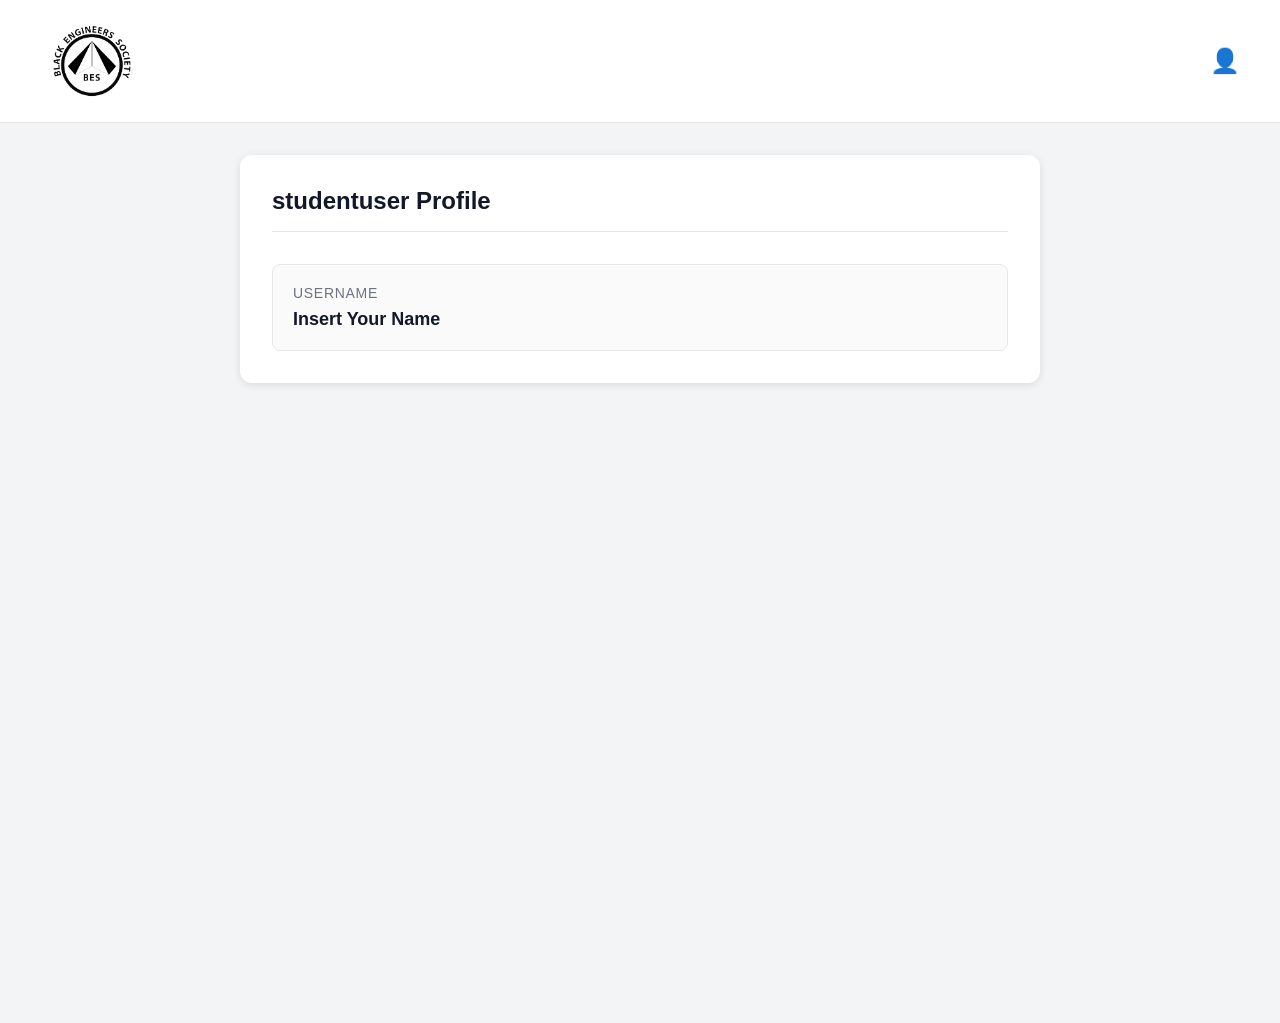
==== TTPSpringProject-Week1-master/attendance-dashboard-app/profile.html @ 58e1ac23 "week1" ====
<!DOCTYPE html>
<html lang="en">
<head>
    <meta charset="UTF-8">
    <meta name="viewport" content="width=device-width, initial-scale=1.0">
    <title>Attendance Dashboard - Profile</title>
    <link rel="stylesheet" href="css/styles.css">
</head>
<body>
    <header>
        <div class="header-container">
            <a href="index.html" class="header-logo">
                <img src="public/images/bes-black.png" alt="Logo" width="120" height="90">
            </a>
            <div class="header-middle"></div>
            <div class="header-user-section">
                <button id="user-menu-button" class="header-user-button" aria-label="User account menu">
                    👤
                </button>
                <div id="user-dropdown" class="header-dropdown" style="display: none;">
                    <a href="index.html" class="header-dropdown-item header-dropdown-divider">Leaderboard</a>
                </div>
            </div>
        </div>
    </header>

    <main class="profile-page">
        <div class="profile-container">
            <!-- TODO: Students - Add profile structure here -->
            <!-- Requirements:
                - Use <h1> for the title with class="profile-title"
                - Use <div> with class="profile-info-grid" for the info container
                - Use <div> with class="profile-info-item" for each field
                - Use <div> with class="profile-info-label" for labels
                - Use <div> with class="profile-info-value" for values
                
                Implement this for values:
                - Username
                - Year
                - Major
                - Main Club
                - Events Attended
            -->
            <div class="profile-header">
                <h1 class="profile-title">studentuser Profile</h1>
            </div>

            <div class="profile-info-grid">
                <div class="profile-info-item">
                    <div class="profile-info-label">Username</div>
                    <div class="profile-info-value">Insert Your Name</div>
                </div>
                <!-- Implement the rest -->
            </div>
        </div>
    </main>

    <script src="js/profile.js"></script>
</body>
</html>
---- TTPSpringProject-Week1-master/attendance-dashboard-app/css/styles.css ----
:root {
  --background: #ffffff;
  --foreground: #171717;
  --border-color: #e5e5e5;
  --hover-bg: #f5f5f5;
}

@media (prefers-color-scheme: dark) {
  :root {
    --background: #0a0a0a;
    --foreground: #ededed;
    --border-color: #333333;
    --hover-bg: #1a1a1a;
  }
}

* {
  margin: 0;
  padding: 0;
  box-sizing: border-box;
}

body {
  background: var(--background);
  color: var(--foreground);
  font-family: Arial, Helvetica, sans-serif;
}

/* ============================================================================
   HEADER STYLES (pre-implemented)
   ============================================================================ */

header {
  border-bottom: 1px solid var(--border-color);
}

.header-container {
  display: flex;
  align-items: center;
  justify-content: space-between;
  padding: 1rem 2rem;
}

.header-logo {
  display: flex;
  align-items: center;
  text-decoration: none;
}

.header-middle {
  flex: 1;
}

.header-user-section {
  position: relative;
}

.header-user-button {
  background: none;
  border: none;
  cursor: pointer;
  font-size: 1.5rem;
  padding: 0.5rem;
  transition: opacity 0.2s ease;
}

.header-user-button:hover {
  opacity: 0.7;
}

.header-dropdown {
  position: absolute;
  right: 0;
  margin-top: 0.5rem;
  width: 12rem;
  background: var(--background);
  border: 1px solid var(--border-color);
  border-radius: 0.5rem;
  box-shadow: 0 4px 6px rgba(0, 0, 0, 0.1);
  z-index: 50;
  display: none;
}

.header-dropdown-item {
  display: block;
  width: 100%;
  padding: 0.75rem 1rem;
  text-align: left;
  background: none;
  border: none;
  cursor: pointer;
  color: var(--foreground);
  text-decoration: none;
  transition: background-color 0.2s ease;
  font-size: 1rem;
}

.header-dropdown-item:hover {
  background-color: var(--hover-bg);
}

.header-dropdown-divider {
  border-bottom: 1px solid var(--border-color);
}

/* ============================================================================
   LEADERBOARD STYLES (pre-implemented - container styles)
   ============================================================================ */

.leaderboard-wrapper {
    padding: 2rem;
    max-width: 1200px;
    margin: 0 auto;
}

.leaderboard-container {
    background: white;
    border-radius: 8px;
    box-shadow: 0 2px 8px rgba(0, 0, 0, 0.1);
    padding: 1.5rem;
}

.leaderboard-container h1 {
    font-size: 1.75rem;
    font-weight: 600;
    color: #111827;
    margin-bottom: 1.5rem;
}

.leaderboard-table {
    width: 100%;
    border-collapse: collapse;
}

/* ============================================================================
   LEADERBOARD STYLES (STUDENT TODO)
   Style the table header and cells
   ============================================================================ */

/* TODO: Style the table header row (the dark background with column titles)
   Add: background-color with a dark color like #374151 */
.leaderboard-table thead {
    /* TODO: Add background-color */
}

/* TODO: Style the header cells (Username, Year, Major, Main Club, Events Attended)
   Add these properties:
   - padding: 14px 16px (space inside the cells)
   - text-align: left (align text to the left)
   - font-weight: 600 (make text semi-bold)
   - color: white (white text on dark background)
   - border-bottom: 3px solid #1f2937 (darker border at bottom) */
.leaderboard-table th {
    /* TODO: Style header cells */
}

/* TODO: Style the data cells (where the student information appears)
   Add these properties:
   - padding: 14px 16px (same as headers for alignment)
   - border-bottom: 1px solid #e5e7eb (light gray line between rows)
   - color: #374151 (text color) */
.leaderboard-table td {
    /* TODO: Style data cells */
}

/* TODO: Enable smooth transition for hover effect
   Add: transition: background-color 0.2s ease */
.leaderboard-table tbody tr {
    /* TODO: Add transition */
}

/* TODO: Style the hover effect (background color when mouse is over a row)
   Add: background-color with a light gray like #f3f4f6 */
.leaderboard-table tbody tr:hover {
    /* TODO: Add background-color on hover */
}

/* ============================================================================
   PROFILE PAGE STYLES (pre-implemented - container and card styles)
   ============================================================================ */

.profile-page {
    padding: 2rem;
    min-height: 100vh;
    background-color: #f3f4f6;
}

.profile-container {
    max-width: 800px;
    margin: 0 auto;
    background: white;
    border-radius: 12px;
    padding: 2rem;
    box-shadow: 0 2px 8px rgba(0, 0, 0, 0.1);
}

.profile-header {
    display: flex;
    justify-content: space-between;
    align-items: center;
    margin-bottom: 2rem;
    padding-bottom: 1rem;
    border-bottom: 1px solid #e5e7eb;
}

.profile-title {
    font-size: 1.5rem;
    font-weight: 600;
    color: #111827;
}

.profile-info-item {
    padding: 1.25rem;
    border: 1px solid #e5e7eb;
    border-radius: 8px;
    background: #fafafa;
}

.profile-info-label {
    font-size: 0.875rem;
    font-weight: 500;
    color: #6b7280;
    margin-bottom: 0.5rem;
    text-transform: uppercase;
    letter-spacing: 0.05em;
}

.profile-info-value {
    font-size: 1.125rem;
    font-weight: 600;
    color: #111827;
}

/* ============================================================================
   PROFILE PAGE STYLES (STUDENT TODO)
   Create the grid layout
   ============================================================================ */

/* TODO: Create a grid layout for the profile info items
   This should arrange the 5 info cards (Username, Year, Major, Main Club, Events Attended)
   in a grid with 2 columns.
   
   Add these properties:
   - display: What display would be good for a grid???
   - grid-template-columns: repeat(2, 1fr) (create 2 equal columns)
   - gap: 1.5rem (space between the cards) */

.profile-info-grid {
    /* TODO: What display would be good for a grid??? */
}
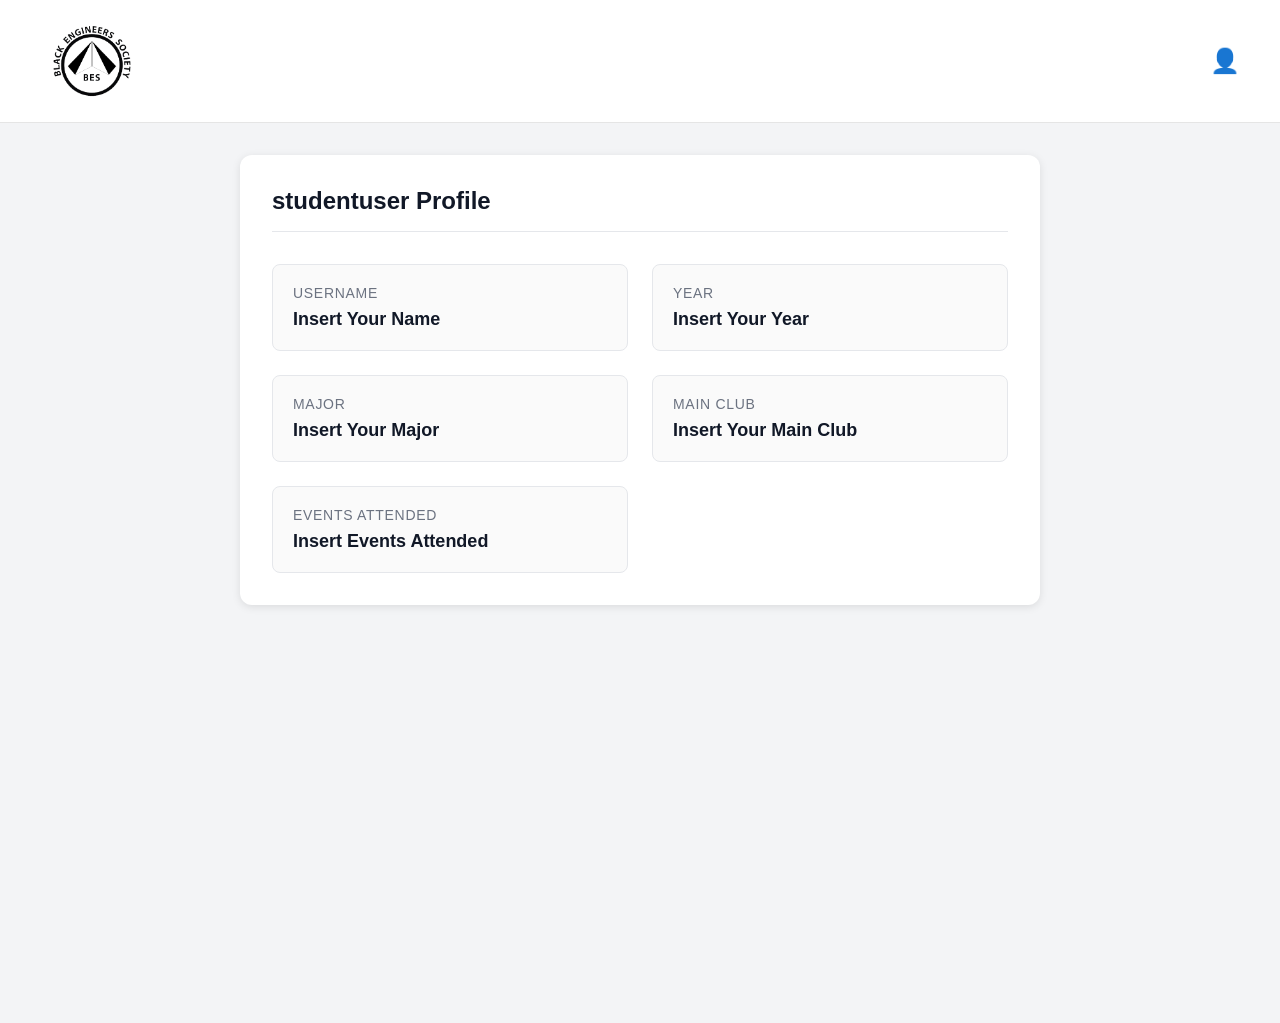
==== commit bfe3663a: "added css" ====
--- a/TTPSpringProject-Week1-master/attendance-dashboard-app/profile.html
+++ b/TTPSpringProject-Week1-master/attendance-dashboard-app/profile.html
@@ -51,6 +51,27 @@
                     <div class="profile-info-value">Insert Your Name</div>
                 </div>
                 <!-- Implement the rest -->
+                 <div class="profile-info-item">
+                    <div class="profile-info-label">Year</div>
+                    <div class="profile-info-value">Insert Your Year</div>
+                 </div>
+
+                <div class="profile-info-item">
+                    <div class="profile-info-label">Major</div>
+                    <div class="profile-info-value">Insert Your Major</div>
+
+                 </div>
+                <div class="profile-info-item">
+                    <div class="profile-info-label">Main Club</div>
+                    <div class="profile-info-value">Insert Your Main Club</div>
+                 </div>
+
+                  <div class="profile-info-item">
+                    <div class="profile-info-label">Events Attended</div>
+                    <div class="profile-info-value">Insert Events Attended</div>
+                 </div>
+
+
             </div>
         </div>
     </main>
--- a/TTPSpringProject-Week1-master/attendance-dashboard-app/css/styles.css
+++ b/TTPSpringProject-Week1-master/attendance-dashboard-app/css/styles.css
@@ -141,6 +141,7 @@
    Add: background-color with a dark color like #374151 */
 .leaderboard-table thead {
     /* TODO: Add background-color */
+    background-color:#374151;
 }
 
 /* TODO: Style the header cells (Username, Year, Major, Main Club, Events Attended)
@@ -152,6 +153,11 @@
    - border-bottom: 3px solid #1f2937 (darker border at bottom) */
 .leaderboard-table th {
     /* TODO: Style header cells */
+    padding:14px 16px;
+    text-align:left;
+    font-weight:600;
+    color:white;
+    border-bottom:3px solid #1f2937;
 }
 
 /* TODO: Style the data cells (where the student information appears)
@@ -161,18 +167,23 @@
    - color: #374151 (text color) */
 .leaderboard-table td {
     /* TODO: Style data cells */
+    padding:14px 16px;
+    border-bottom:1px solid #e5e7eb;
+    color: #374151;
 }
 
 /* TODO: Enable smooth transition for hover effect
    Add: transition: background-color 0.2s ease */
 .leaderboard-table tbody tr {
     /* TODO: Add transition */
+    transition: background-color 0.2s ease;
 }
 
 /* TODO: Style the hover effect (background color when mouse is over a row)
    Add: background-color with a light gray like #f3f4f6 */
 .leaderboard-table tbody tr:hover {
     /* TODO: Add background-color on hover */
+    background:#f3f4f6;
 }
 
 /* ============================================================================
@@ -247,4 +258,8 @@
 
 .profile-info-grid {
     /* TODO: What display would be good for a grid??? */
-}
+    display:grid;
+    grid-template-columns: repeat(2, 1fr);
+    gap:1.5rem
+
+}
